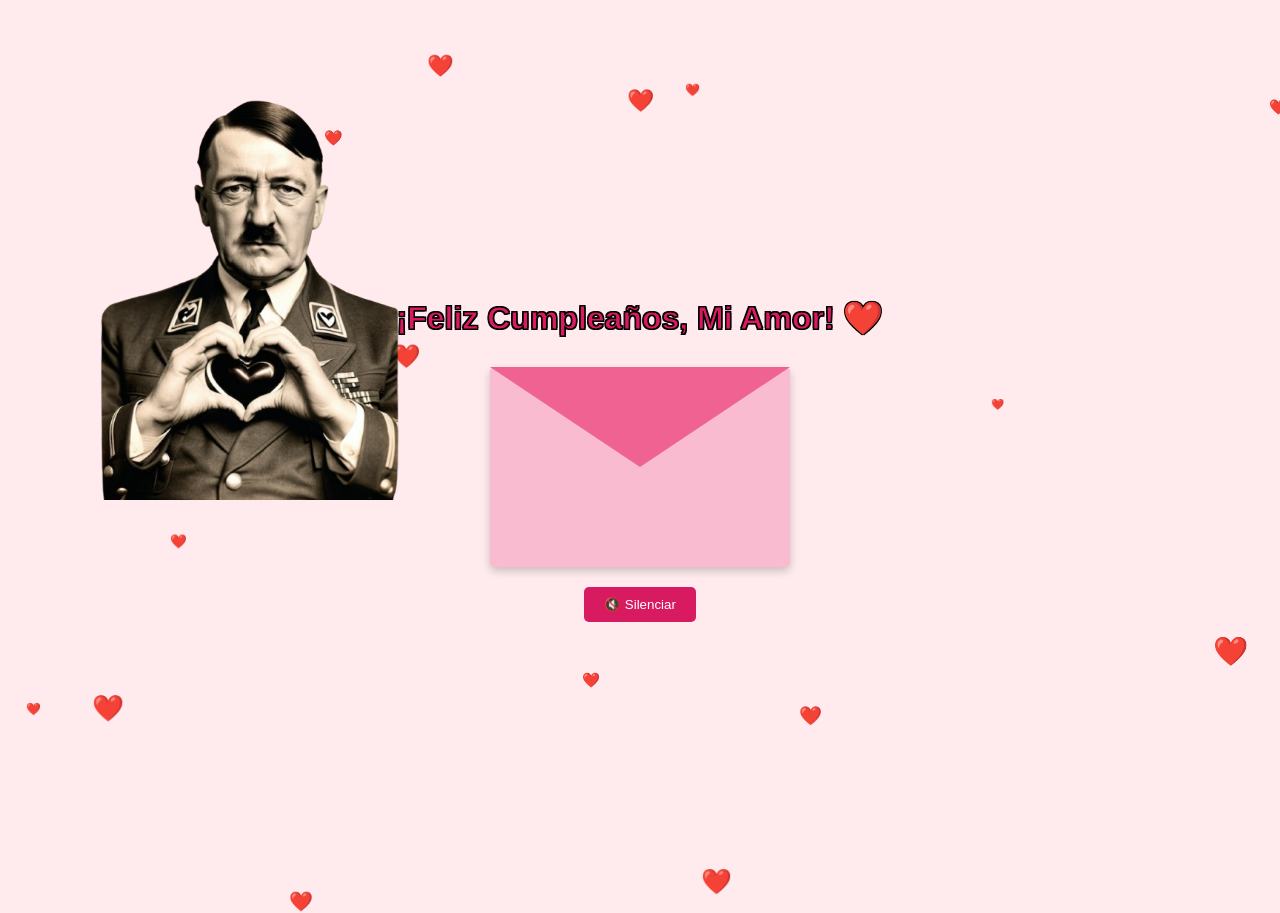
==== index.html @ 14bbdebe "Update and rename CARTA.HTML to index.html" ====
<!DOCTYPE html>
<html lang="es">
<head>
  <meta charset="UTF-8" />
  <meta name="viewport" content="width=device-width, initial-scale=1.0"/>
  <title>Feliz Cumpleaños, Mi Amor</title>

  <link rel="icon" href="data:image/svg+xml,%3Csvg xmlns='http://www.w3.org/2000/svg' viewBox='0 0 32 32'%3E%3Cpath fill='red' d='M23.6,4c-2.8,0-5.2,1.8-6.6,4.4C15.6,5.8,13.2,4,10.4,4C6,4,2.6,7.4,2.6,11.8 c0,9.3,13.4,15.8,13.8,16c0.4-0.2,13.8-6.7,13.8-16C29.4,7.4,26,4,23.6,4z'/%3E%3C/svg%3E" type="image/svg+xml" />

  <style>
    body {
      font-family: 'Arial', sans-serif;
      background-color: #ffebee;
      display: flex;
      flex-direction: column;
      align-items: center;
      justify-content: center;
      height: 100vh;
      margin: 0;
      overflow: hidden;
      background-image: url('https://images.unsplash.com/photo-1518199266791-5375a83190b7?ixlib=rb-1.2.1&auto=format&fit=crop&w=1350&q=80');
      background-size: cover;
      background-position: center;
    }
     h1 {
      color: #d81b60;
      /* contorno negro nativo WebKit */
      -webkit-text-stroke: 1px #000;
      /* fallback para otros navegadores */
      text-shadow:
        -1px -1px 0 #000,
         1px -1px 0 #000,
        -1px  1px 0 #000,
         1px  1px 0 #000;
      margin-bottom: 30px;
    }
    .envelope {
      position: relative;
      width: 300px;
      height: 200px;
      background-color: #f8bbd0;
      border-radius: 5px;
      box-shadow: 0 4px 8px rgba(0, 0, 0, 0.2);
      cursor: pointer;
      transition: all 0.5s ease;
      z-index: 1;
    }
    .envelope:before {
      content: '';
      position: absolute;
      top: 0;
      width: 0;
      height: 0;
      border-left: 150px solid transparent;
      border-right: 150px solid transparent;
      border-top: 100px solid #f06292;
      transform-origin: top;
      transition: all 0.5s ease;
      z-index: 3;
    }
    .envelope.open:before {
      transform: rotateX(180deg);
      z-index: 0;
    }
    .envelope.open {
      transform: translateY(100px);
      height: 300px;
    }
    .letter {
      position: absolute;
      width: 90%;
      height: 0;
      background-color: white;
      margin: 5%;
      border-radius: 3px;
      padding: 0;
      box-sizing: border-box;
      transition: all 0.5s ease;
      z-index: 2;
      overflow: hidden;
      box-shadow: 0 2px 5px rgba(0, 0, 0, 0.1);
      opacity: 0;
    }
    .envelope.open .letter {
      transform: translateY(-100px);
      height: 260px;
      padding: 15px;
      opacity: 1;
      overflow-y: auto;
    }
    .heart {
      position: absolute;
      font-size: 24px;
      color: #d81b60;
      animation: float 3s ease-in-out infinite;
    }
    @keyframes float {
      0%, 100% { transform: translateY(0); }
      50%     { transform: translateY(-20px); }
    }
    .signature {
      font-style: italic;
      text-align: right;
      margin-top: 20px;
    }
    .music-control {
      margin-top: 20px;
      background-color: #d81b60;
      color: white;
      border: none;
      padding: 10px 20px;
      border-radius: 5px;
      cursor: pointer;
    }
  </style>
</head>
<body>
    <img src="love.png" width="300" height="400" alt="Corazón" style="position: absolute; top: 100px; left: 100px; z-index: 2;">
  <h1>¡Feliz Cumpleaños, Mi Amor! ❤️</h1>
  
  <div class="envelope" onclick="toggleEnvelope()">
    <div class="letter">
      <h2>Para mi esposa hermosa :3</h2>
      <p>Querida Dayana Villamizar,</p>
      <p>En este día tan especial, quiero recordarte lo mucho que significas para mí. Eres la luz que ilumina mis días, la razón por la que mi corazón late con tanta fuerza.</p>
      <p>Cada momento a tu lado es un regalo que atesoro profundamente. Tu sonrisa es mi alegría, tu voz mi melodía favorita.</p>
      <p>Hoy celebramos tu vida, que es el mayor regalo que he recibido. Que este nuevo año te traiga tanta felicidad como la que tú me das a mí cada día.</p>
      <p>Te amo más de lo que podría expresar con palabras, y te amaré siempre.</p>
      <div class="signature">Con todo mi amor,<br>Jesús</div>
    </div>
  </div>

  <!-- Reproductor de audio local (coloca tu archivo "musica.mp3" en la misma carpeta) -->
  <audio id="audioPlayer" src="love.mp3" autoplay loop></audio>
  <button class="music-control" onclick="toggleMusic()">🔇 Silenciar</button>

  <script>
    const audio = document.getElementById('audioPlayer');
    const btn   = document.querySelector('.music-control');
    
    function toggleMusic() {
      audio.muted = !audio.muted;
      btn.textContent = audio.muted ? '🔊 Sonido' : '🔇 Silenciar';
    }

    function toggleEnvelope() {
      document.querySelector('.envelope').classList.toggle('open');
    }

    function createHearts() {
      const colors = ['#ff0000', '#ff69b4', '#d81b60', '#ff1493'];
      for (let i = 0; i < 15; i++) {
        const heart = document.createElement('div');
        heart.innerHTML = '❤️';
        heart.classList.add('heart');
        heart.style.left = Math.random() * 100 + 'vw';
        heart.style.top = Math.random() * 100 + 'vh';
        heart.style.fontSize = (Math.random() * 20 + 10) + 'px';
        heart.style.animationDuration = (Math.random() * 3 + 2) + 's';
        heart.style.animationDelay = Math.random() * 5 + 's';
        document.body.appendChild(heart);
      }
    }

    window.onload = createHearts;
  </script>
</body>
</html>
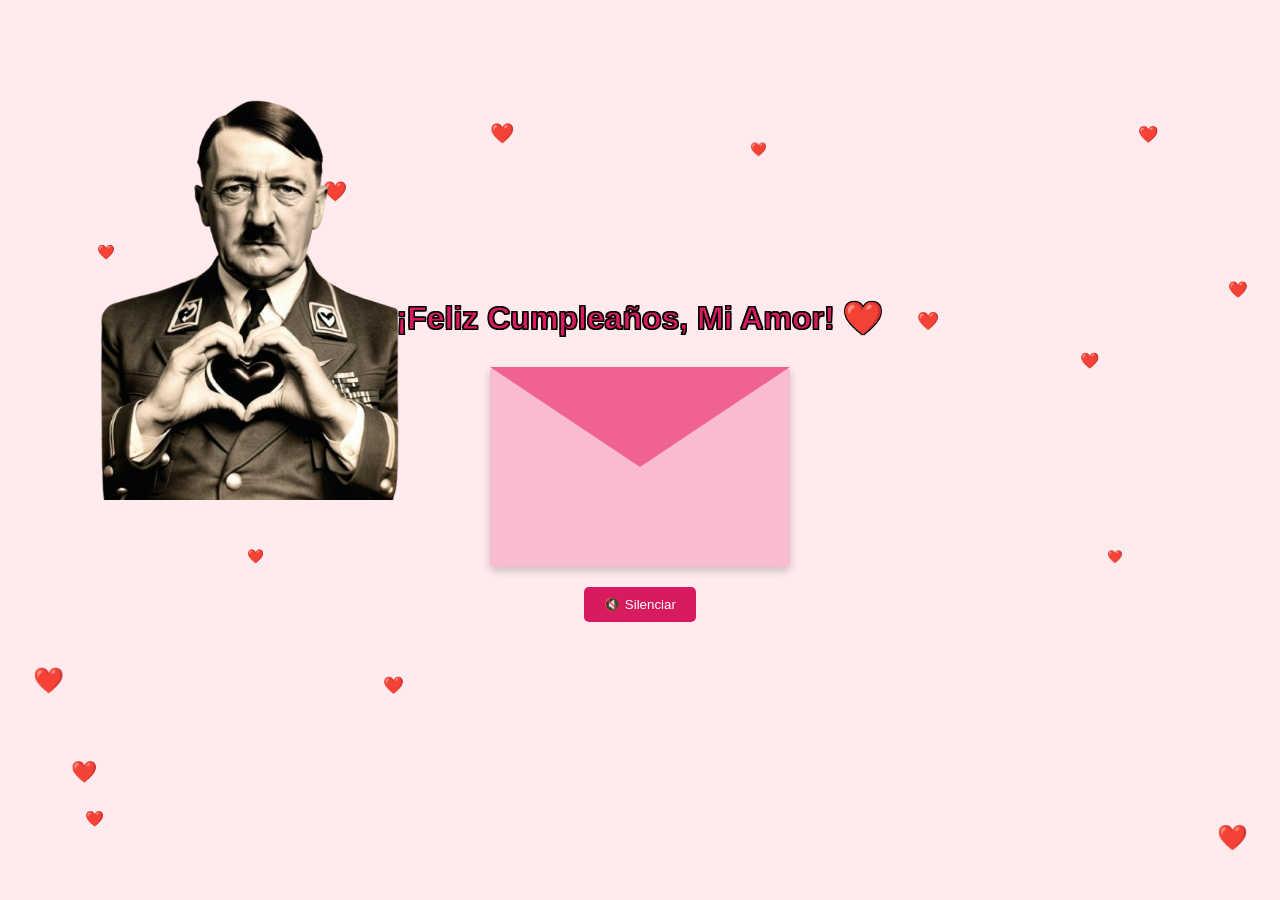
==== commit ff3c7dc9: "Update index.html" ====
--- a/index.html
+++ b/index.html
@@ -22,7 +22,7 @@
       background-size: cover;
       background-position: center;
     }
-     h1 {
+    h1 {
       color: #d81b60;
       /* contorno negro nativo WebKit */
       -webkit-text-stroke: 1px #000;
@@ -115,7 +115,8 @@
   </style>
 </head>
 <body>
-    <img src="love.png" width="300" height="400" alt="Corazón" style="position: absolute; top: 100px; left: 100px; z-index: 2;">
+  <img src="love.png" width="300" height="400" alt="Corazón" style="position: absolute; top: 100px; left: 100px; z-index: 2;">
+
   <h1>¡Feliz Cumpleaños, Mi Amor! ❤️</h1>
   
   <div class="envelope" onclick="toggleEnvelope()">
@@ -130,8 +131,8 @@
     </div>
   </div>
 
-  <!-- Reproductor de audio local (coloca tu archivo "musica.mp3" en la misma carpeta) -->
-  <audio id="audioPlayer" src="love.mp3" autoplay loop></audio>
+  <!-- Reproductor de audio local (coloca tu archivo "love.mp3" en la misma carpeta) -->
+  <audio id="audioPlayer" src="love.mp3" autoplay loop muted></audio>
   <button class="music-control" onclick="toggleMusic()">🔇 Silenciar</button>
 
   <script>
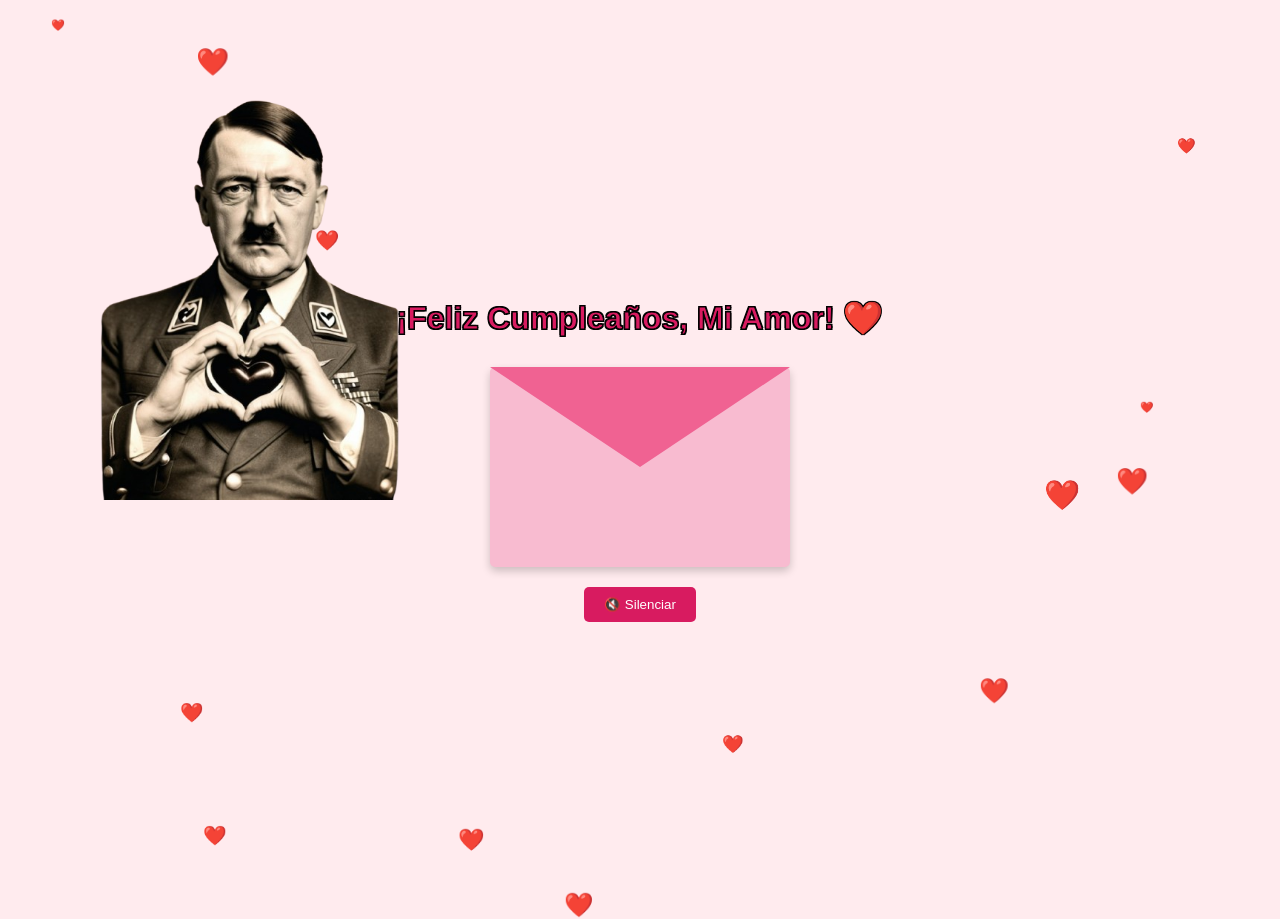
==== commit cec40260: "Update index.html" ====
--- a/index.html
+++ b/index.html
@@ -131,38 +131,44 @@
     </div>
   </div>
 
-  <!-- Reproductor de audio local (coloca tu archivo "love.mp3" en la misma carpeta) -->
+ <!-- audio local, inicia silenciado -->
   <audio id="audioPlayer" src="love.mp3" autoplay loop muted></audio>
   <button class="music-control" onclick="toggleMusic()">🔇 Silenciar</button>
 
   <script>
     const audio = document.getElementById('audioPlayer');
     const btn   = document.querySelector('.music-control');
-    
+
+    /** Cuando abres el sobre, quitamos el muted (user gesture) */
+    function handleEnvelope() {
+      document.querySelector('.envelope').classList.toggle('open');
+      if (audio.muted) {
+        audio.muted = false;
+        btn.textContent = '🔇 Silenciar';
+      }
+    }
+
     function toggleMusic() {
       audio.muted = !audio.muted;
-      btn.textContent = audio.muted ? '🔊 Sonido' : '🔇 Silenciar';
-    }
-
-    function toggleEnvelope() {
-      document.querySelector('.envelope').classList.toggle('open');
+      btn.textContent = audio.muted
+        ? '🔊 Sonido'
+        : '🔇 Silenciar';
     }
 
     function createHearts() {
-      const colors = ['#ff0000', '#ff69b4', '#d81b60', '#ff1493'];
-      for (let i = 0; i < 15; i++) {
+      const colors = ['#ff0000','#ff69b4','#d81b60','#ff1493'];
+      for (let i=0; i<15; i++){
         const heart = document.createElement('div');
         heart.innerHTML = '❤️';
         heart.classList.add('heart');
-        heart.style.left = Math.random() * 100 + 'vw';
-        heart.style.top = Math.random() * 100 + 'vh';
-        heart.style.fontSize = (Math.random() * 20 + 10) + 'px';
-        heart.style.animationDuration = (Math.random() * 3 + 2) + 's';
-        heart.style.animationDelay = Math.random() * 5 + 's';
+        heart.style.left = Math.random()*100+'vw';
+        heart.style.top  = Math.random()*100+'vh';
+        heart.style.fontSize = (Math.random()*20+10)+'px';
+        heart.style.animationDuration = (Math.random()*3+2)+'s';
+        heart.style.animationDelay = Math.random()*5+'s';
         document.body.appendChild(heart);
       }
     }
-
     window.onload = createHearts;
   </script>
 </body>
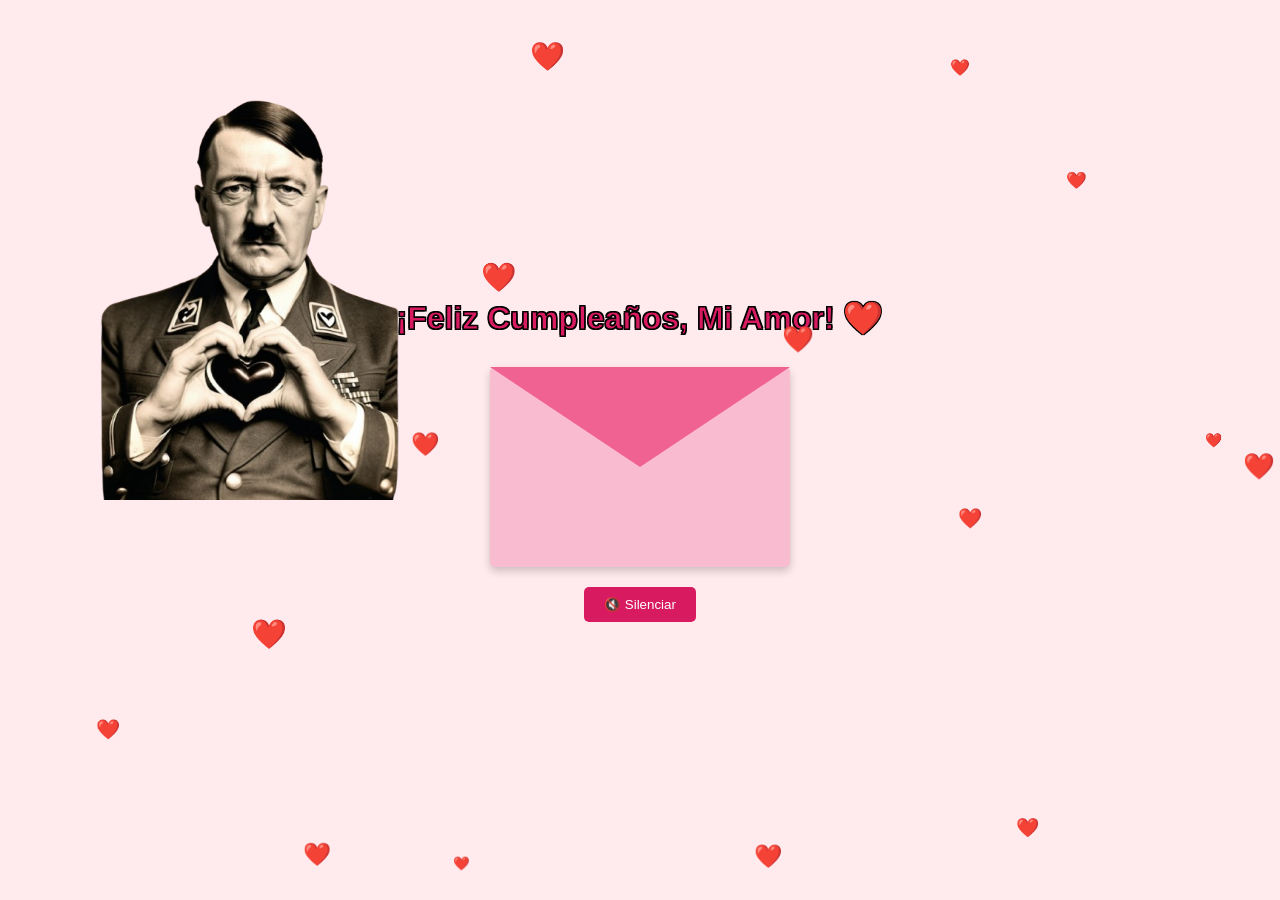
==== commit 4485c5eb: "Update index.html" ====
--- a/index.html
+++ b/index.html
@@ -5,6 +5,7 @@
   <meta name="viewport" content="width=device-width, initial-scale=1.0"/>
   <title>Feliz Cumpleaños, Mi Amor</title>
 
+  <!-- Favicon corazón -->
   <link rel="icon" href="data:image/svg+xml,%3Csvg xmlns='http://www.w3.org/2000/svg' viewBox='0 0 32 32'%3E%3Cpath fill='red' d='M23.6,4c-2.8,0-5.2,1.8-6.6,4.4C15.6,5.8,13.2,4,10.4,4C6,4,2.6,7.4,2.6,11.8 c0,9.3,13.4,15.8,13.8,16c0.4-0.2,13.8-6.7,13.8-16C29.4,7.4,26,4,23.6,4z'/%3E%3C/svg%3E" type="image/svg+xml" />
 
   <style>
@@ -24,9 +25,7 @@
     }
     h1 {
       color: #d81b60;
-      /* contorno negro nativo WebKit */
       -webkit-text-stroke: 1px #000;
-      /* fallback para otros navegadores */
       text-shadow:
         -1px -1px 0 #000,
          1px -1px 0 #000,
@@ -40,86 +39,89 @@
       height: 200px;
       background-color: #f8bbd0;
       border-radius: 5px;
-      box-shadow: 0 4px 8px rgba(0, 0, 0, 0.2);
+      box-shadow: 0 4px 8px rgba(0,0,0,0.2);
       cursor: pointer;
-      transition: all 0.5s ease;
+      transition: all .5s ease;
       z-index: 1;
     }
     .envelope:before {
-      content: '';
-      position: absolute;
-      top: 0;
-      width: 0;
-      height: 0;
+      content:'';
+      position: absolute; top:0;
+      left:0; right:0;
+      margin: auto;
+      width: 0; height: 0;
       border-left: 150px solid transparent;
-      border-right: 150px solid transparent;
-      border-top: 100px solid #f06292;
+      border-right:150px solid transparent;
+      border-top:100px solid #f06292;
       transform-origin: top;
-      transition: all 0.5s ease;
-      z-index: 3;
+      transition: all .5s ease;
+      z-index:3;
     }
     .envelope.open:before {
       transform: rotateX(180deg);
-      z-index: 0;
+      z-index:0;
     }
     .envelope.open {
       transform: translateY(100px);
-      height: 300px;
+      height:300px;
     }
     .letter {
-      position: absolute;
-      width: 90%;
-      height: 0;
-      background-color: white;
-      margin: 5%;
-      border-radius: 3px;
-      padding: 0;
-      box-sizing: border-box;
-      transition: all 0.5s ease;
-      z-index: 2;
-      overflow: hidden;
-      box-shadow: 0 2px 5px rgba(0, 0, 0, 0.1);
-      opacity: 0;
+      position:absolute;
+      top:0; left:0; right:0; bottom:0;
+      width:90%; height:0;
+      margin: auto;
+      background:white;
+      border-radius:3px;
+      padding:0;
+      box-sizing:border-box;
+      transition: all .5s ease;
+      z-index:2;
+      overflow:hidden;
+      box-shadow:0 2px 5px rgba(0,0,0,0.1);
+      opacity:0;
     }
     .envelope.open .letter {
       transform: translateY(-100px);
-      height: 260px;
-      padding: 15px;
-      opacity: 1;
-      overflow-y: auto;
+      height:260px;
+      padding:15px;
+      opacity:1;
+      overflow-y:auto;
     }
     .heart {
-      position: absolute;
-      font-size: 24px;
-      color: #d81b60;
+      position:absolute;
+      font-size:24px;
+      color:#d81b60;
       animation: float 3s ease-in-out infinite;
     }
     @keyframes float {
-      0%, 100% { transform: translateY(0); }
+      0%,100% { transform: translateY(0); }
       50%     { transform: translateY(-20px); }
     }
     .signature {
       font-style: italic;
       text-align: right;
-      margin-top: 20px;
+      margin-top:20px;
     }
     .music-control {
-      margin-top: 20px;
-      background-color: #d81b60;
-      color: white;
-      border: none;
-      padding: 10px 20px;
-      border-radius: 5px;
-      cursor: pointer;
+      margin-top:20px;
+      background-color:#d81b60;
+      color:white;
+      border:none;
+      padding:10px 20px;
+      border-radius:5px;
+      cursor:pointer;
     }
   </style>
 </head>
 <body>
-  <img src="love.png" width="300" height="400" alt="Corazón" style="position: absolute; top: 100px; left: 100px; z-index: 2;">
+  <!-- Imagen decorativa -->
+  <img src="love.png" width="300" height="400" alt="Corazón"
+       style="position:absolute; top:100px; left:100px; z-index:2;">
 
   <h1>¡Feliz Cumpleaños, Mi Amor! ❤️</h1>
-  
-  <div class="envelope" onclick="toggleEnvelope()">
+
+  <!-- Al hacer clic aquí abrimos el sobre y desbloqueamos el audio -->
+  <div class="envelope" onclick="toggleEnvelopeAndAudio()">
     <div class="letter">
       <h2>Para mi esposa hermosa :3</h2>
       <p>Querida Dayana Villamizar,</p>
@@ -131,17 +133,19 @@
     </div>
   </div>
 
- <!-- audio local, inicia silenciado -->
+  <!-- Audio local: inicia silenciado para permitir autoplay -->
   <audio id="audioPlayer" src="love.mp3" autoplay loop muted></audio>
   <button class="music-control" onclick="toggleMusic()">🔇 Silenciar</button>
 
   <script>
     const audio = document.getElementById('audioPlayer');
     const btn   = document.querySelector('.music-control');
+    const env   = document.querySelector('.envelope');
 
-    /** Cuando abres el sobre, quitamos el muted (user gesture) */
-    function handleEnvelope() {
-      document.querySelector('.envelope').classList.toggle('open');
+    function toggleEnvelopeAndAudio() {
+      // Abrir/cerrar sobre
+      env.classList.toggle('open');
+      // Si aún está silenciado, quita mute en el primer clic
       if (audio.muted) {
         audio.muted = false;
         btn.textContent = '🔇 Silenciar';
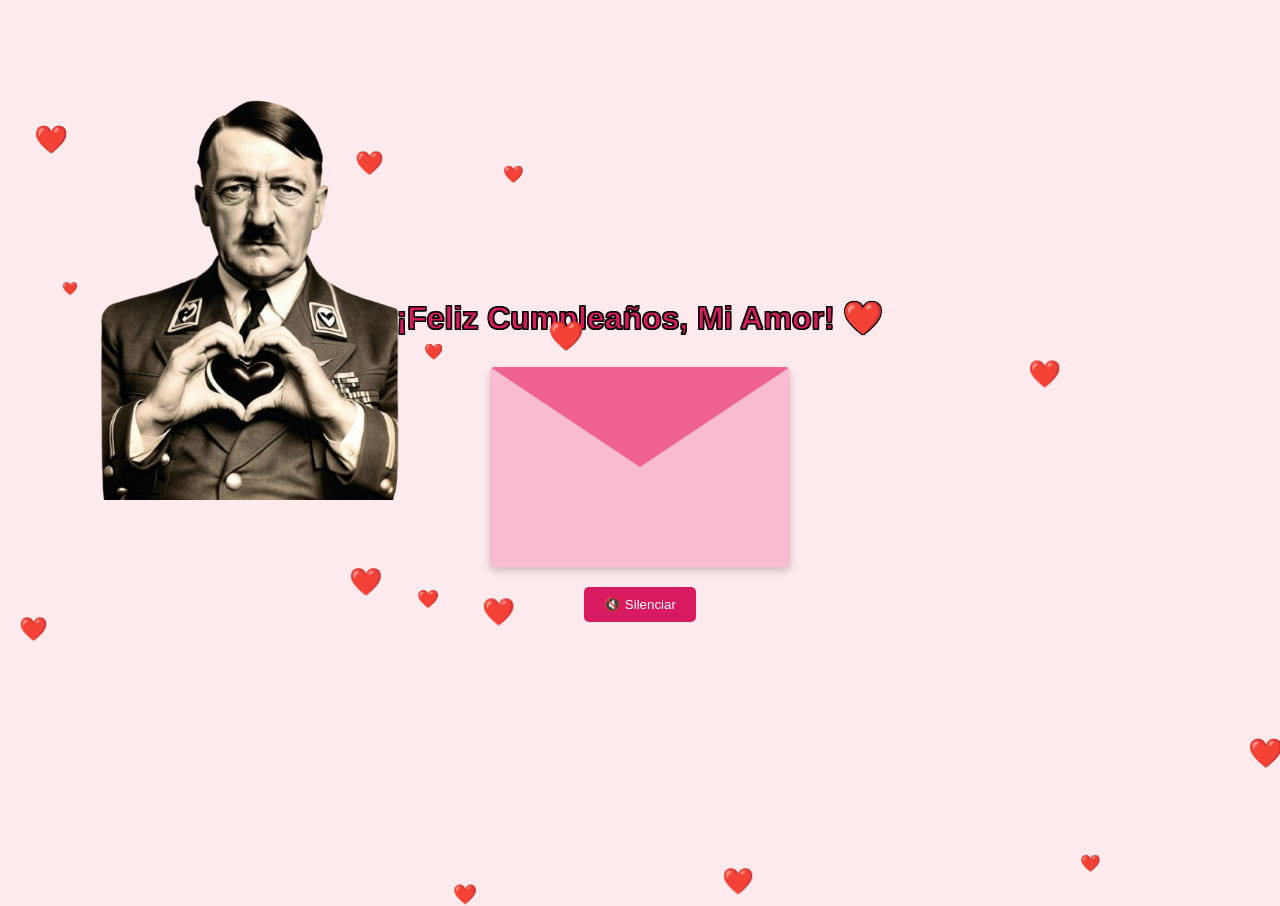
==== commit 0c56e89c: "Update index.html" ====
--- a/index.html
+++ b/index.html
@@ -9,108 +9,127 @@
   <link rel="icon" href="data:image/svg+xml,%3Csvg xmlns='http://www.w3.org/2000/svg' viewBox='0 0 32 32'%3E%3Cpath fill='red' d='M23.6,4c-2.8,0-5.2,1.8-6.6,4.4C15.6,5.8,13.2,4,10.4,4C6,4,2.6,7.4,2.6,11.8 c0,9.3,13.4,15.8,13.8,16c0.4-0.2,13.8-6.7,13.8-16C29.4,7.4,26,4,23.6,4z'/%3E%3C/svg%3E" type="image/svg+xml" />
 
   <style>
-    body {
-      font-family: 'Arial', sans-serif;
-      background-color: #ffebee;
-      display: flex;
-      flex-direction: column;
-      align-items: center;
-      justify-content: center;
-      height: 100vh;
-      margin: 0;
-      overflow: hidden;
-      background-image: url('https://images.unsplash.com/photo-1518199266791-5375a83190b7?ixlib=rb-1.2.1&auto=format&fit=crop&w=1350&q=80');
-      background-size: cover;
-      background-position: center;
-    }
-    h1 {
-      color: #d81b60;
-      -webkit-text-stroke: 1px #000;
-      text-shadow:
-        -1px -1px 0 #000,
-         1px -1px 0 #000,
-        -1px  1px 0 #000,
-         1px  1px 0 #000;
-      margin-bottom: 30px;
-    }
-    .envelope {
-      position: relative;
-      width: 300px;
-      height: 200px;
-      background-color: #f8bbd0;
-      border-radius: 5px;
-      box-shadow: 0 4px 8px rgba(0,0,0,0.2);
-      cursor: pointer;
-      transition: all .5s ease;
-      z-index: 1;
-    }
-    .envelope:before {
-      content:'';
-      position: absolute; top:0;
-      left:0; right:0;
-      margin: auto;
-      width: 0; height: 0;
-      border-left: 150px solid transparent;
-      border-right:150px solid transparent;
-      border-top:100px solid #f06292;
-      transform-origin: top;
-      transition: all .5s ease;
-      z-index:3;
-    }
-    .envelope.open:before {
-      transform: rotateX(180deg);
-      z-index:0;
-    }
-    .envelope.open {
-      transform: translateY(100px);
-      height:300px;
-    }
-    .letter {
-      position:absolute;
-      top:0; left:0; right:0; bottom:0;
-      width:90%; height:0;
-      margin: auto;
-      background:white;
-      border-radius:3px;
-      padding:0;
-      box-sizing:border-box;
-      transition: all .5s ease;
-      z-index:2;
-      overflow:hidden;
-      box-shadow:0 2px 5px rgba(0,0,0,0.1);
-      opacity:0;
-    }
-    .envelope.open .letter {
-      transform: translateY(-100px);
-      height:260px;
-      padding:15px;
-      opacity:1;
-      overflow-y:auto;
-    }
-    .heart {
-      position:absolute;
-      font-size:24px;
-      color:#d81b60;
-      animation: float 3s ease-in-out infinite;
-    }
-    @keyframes float {
-      0%,100% { transform: translateY(0); }
-      50%     { transform: translateY(-20px); }
-    }
-    .signature {
-      font-style: italic;
-      text-align: right;
-      margin-top:20px;
-    }
-    .music-control {
-      margin-top:20px;
-      background-color:#d81b60;
-      color:white;
-      border:none;
-      padding:10px 20px;
-      border-radius:5px;
-      cursor:pointer;
-    }
+    /* ----- Estilos Generales ----- */
+body {
+  font-family: 'Arial', sans-serif;
+  background-color: #ffebee;
+  display: flex;
+  flex-direction: column;
+  align-items: center;
+  justify-content: center;
+  height: 100vh;
+  margin: 0;
+  overflow: hidden;
+  background-image: url('https://images.unsplash.com/photo-1518199266791-5375a83190b7?ixlib=rb-1.2.1&auto=format&fit=crop&w=1350&q=80');
+  background-size: cover;
+  background-position: center;
+}
+
+h1 {
+  color: #d81b60;
+  -webkit-text-stroke: 1px #000;
+  text-shadow:
+    -1px -1px 0 #000,
+     1px -1px 0 #000,
+    -1px  1px 0 #000,
+     1px  1px 0 #000;
+  margin-bottom: 30px;
+}
+
+/* ----- Sobre ----- */
+.envelope {
+  position: relative;
+  width: 300px;
+  height: 200px;              
+  background-color: #f8bbd0;
+  border-radius: 5px;
+  box-shadow: 0 4px 8px rgba(0,0,0,0.2);
+  cursor: pointer;
+  transition: height 0.5s ease;
+  overflow: hidden;            
+  z-index: 1;
+}
+
+.envelope:before {
+  content: '';
+  position: absolute;
+  top: 0; left: 0; right: 0;
+  margin: auto;
+  width: 0; height: 0;
+  border-left: 150px solid transparent;
+  border-right:150px solid transparent;
+  border-top:100px solid #f06292; 
+  transform-origin: top;
+  transition: transform 0.5s ease;
+  z-index: 2;
+}
+
+.envelope.open {
+  height: 300px;              
+}
+
+.envelope.open:before {
+  transform: rotateX(180deg);
+  z-index: 0;
+}
+
+/* ----- Hoja (carta) ----- */
+.letter {
+  position: absolute;
+  top: 100px;                 
+  left: 0;
+  width: 100%;               
+  height: 0;
+  background-color: white;
+  border-radius: 0 0 5px 5px; 
+  box-shadow: 0 2px 5px rgba(0,0,0,0.1);
+  overflow: hidden;
+  opacity: 0;
+  transition: height 0.5s ease, opacity 0.5s ease;
+  box-sizing: border-box;
+  z-index: 1;
+}
+
+.envelope.open .letter {
+  height: calc(100% - 100px); 
+  padding: 15px;
+  opacity: 1;
+  overflow-y: auto;        
+}
+
+/* Ajustes de contenido interno */
+.letter h2 {
+  margin-top: 0;
+}
+.signature {
+  font-style: italic;
+  text-align: right;
+  margin-top: 20px;
+}
+
+/* ----- Corazones flotantes ----- */
+.heart {
+  position: absolute;
+  font-size: 24px;
+  color: #d81b60;
+  animation: float 3s ease-in-out infinite;
+}
+@keyframes float {
+  0%, 100% { transform: translateY(0); }
+  50%      { transform: translateY(-20px); }
+}
+
+/* ----- Botón de música ----- */
+.music-control {
+  margin-top: 20px;
+  background-color: #d81b60;
+  color: white;
+  border: none;
+  padding: 10px 20px;
+  border-radius: 5px;
+  cursor: pointer;
+}
+
   </style>
 </head>
 <body>
@@ -133,7 +152,7 @@
     </div>
   </div>
 
-  <!-- Audio local: inicia silenciado para permitir autoplay -->
+  <!-- audio inicia silenciado para permitir autoplay -->
   <audio id="audioPlayer" src="love.mp3" autoplay loop muted></audio>
   <button class="music-control" onclick="toggleMusic()">🔇 Silenciar</button>
 
@@ -143,24 +162,21 @@
     const env   = document.querySelector('.envelope');
 
     function toggleEnvelopeAndAudio() {
-      // Abrir/cerrar sobre
       env.classList.toggle('open');
-      // Si aún está silenciado, quita mute en el primer clic
       if (audio.muted) {
         audio.muted = false;
+        // Forzamos reanudación del playback
+        audio.play();
         btn.textContent = '🔇 Silenciar';
       }
     }
 
     function toggleMusic() {
       audio.muted = !audio.muted;
-      btn.textContent = audio.muted
-        ? '🔊 Sonido'
-        : '🔇 Silenciar';
+      btn.textContent = audio.muted ? '🔊 Sonido' : '🔇 Silenciar';
     }
 
     function createHearts() {
-      const colors = ['#ff0000','#ff69b4','#d81b60','#ff1493'];
       for (let i=0; i<15; i++){
         const heart = document.createElement('div');
         heart.innerHTML = '❤️';
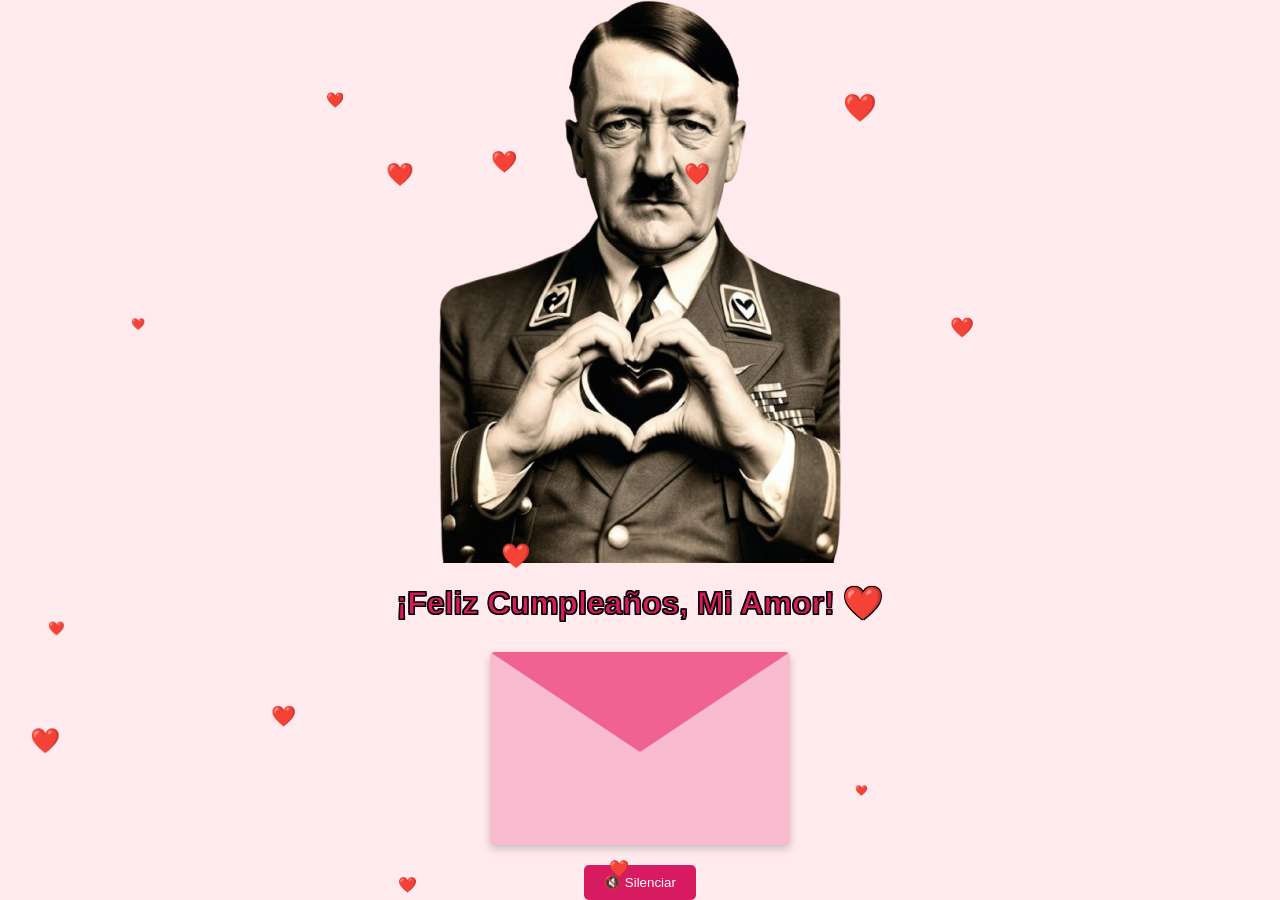
==== commit d5d63411: "Update index.html" ====
--- a/index.html
+++ b/index.html
@@ -7,6 +7,7 @@
 
   <!-- Favicon corazón -->
   <link rel="icon" href="data:image/svg+xml,%3Csvg xmlns='http://www.w3.org/2000/svg' viewBox='0 0 32 32'%3E%3Cpath fill='red' d='M23.6,4c-2.8,0-5.2,1.8-6.6,4.4C15.6,5.8,13.2,4,10.4,4C6,4,2.6,7.4,2.6,11.8 c0,9.3,13.4,15.8,13.8,16c0.4-0.2,13.8-6.7,13.8-16C29.4,7.4,26,4,23.6,4z'/%3E%3C/svg%3E" type="image/svg+xml" />
+  <link rel="stylesheet" href="responsive.css">
 
   <style>
     /* ----- Estilos Generales ----- */
@@ -134,8 +135,8 @@
 </head>
 <body>
   <!-- Imagen decorativa -->
-  <img src="love.png" width="300" height="400" alt="Corazón"
-       style="position:absolute; top:100px; left:100px; z-index:2;">
+<img src="love.png" class="decorative-heart" alt="Corazón">
+
 
   <h1>¡Feliz Cumpleaños, Mi Amor! ❤️</h1>
 
@@ -191,5 +192,21 @@
     }
     window.onload = createHearts;
   </script>
+
+  <script>
+  function adaptDecorativeHeart() {
+    const img = document.querySelector('.decorative-heart');
+    if (!img) return;
+    if (window.innerWidth <= 600) {
+      img.classList.add('mobile');
+    } else {
+      img.classList.remove('mobile');
+    }
+  }
+
+  window.addEventListener('load', adaptDecorativeHeart);
+  window.addEventListener('resize', adaptDecorativeHeart);
+</script>
+
 </body>
 </html>
